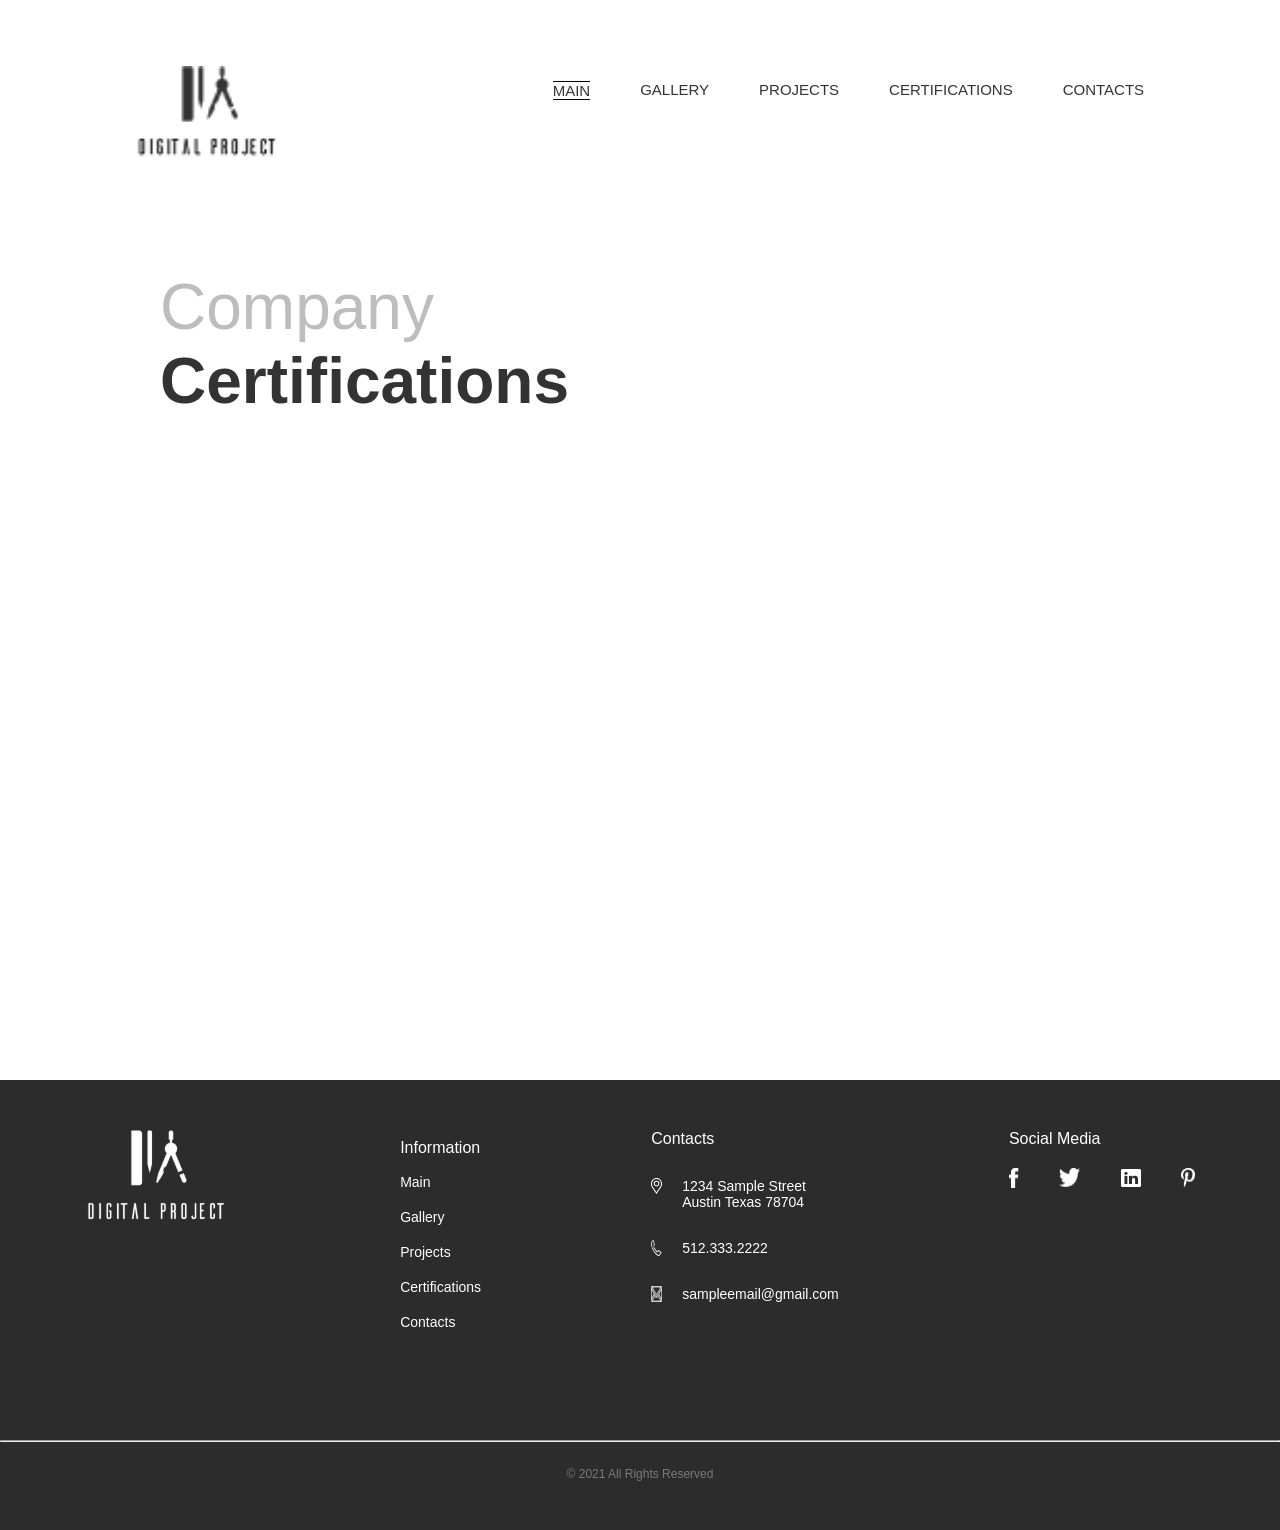
==== certification.html @ 19f5fa3e "Add files via upload" ====
<!DOCTYPE html>
<html lang="en">
<head>
    <meta charset="UTF-8">
    <meta name="viewport" content="width=device-width, initial-scale=1.0">
    <title>Document</title>
    <link rel="stylesheet" href="./certification.css">
</head>
<body>
    
    <!-- nav bar -->

    <div class="nav">
        <div class="logo">
            <img src="./images/archi-logo.png" alt="">
        </div>
        <div class="nav-list">
            <ul>
                <li><a href="./index.html">MAIN</a></li>
                <li><a href="./gallery.html">GALLERY</a></li>
                <li><a href="./project.html">PROJECTS</a></li>
                <li><a href="./certification.html">CERTIFICATIONS</a></li>
                <li><a href="./contact.html">CONTACTS</a></li>
            </ul>
        </div>
    </div>

    <!-- first page -->

    <div class="first-page">
        <div class="title">
            <span>Company</span>
            <p>Certifications</p>
        </div>
    </div>

    <!-- footer -->

    <div class="footer">

        <div class="footerall">
            <div class="logo">
                <img src="./images/footer logo.png" alt="">
            </div>

            <div class="col2">
                <span>Information</span>
                <div class="list-2">
                    <ul>
                        <li>Main</li>
                        <li>Gallery</li>
                        <li>Projects</li>
                        <li>Certifications</li>
                        <li>Contacts</li>
                    </ul>
                </div>
            </div>
            
            <div class="col3">
                <div class="col3-title">
                    <p>Contacts</p>
                </div>
                <div class="col3-location">
                    <img src="./images/location.png" alt="">
                    <p>1234 Sample Street <br> Austin Texas 78704</p>
                </div>
                <div class="col3-call">
                    <img src="./images/call.png" alt="">
                    <p>512.333.2222</p>
                </div>
                <div class="col3-mail">
                    <img src="./images/mail.png" alt="">
                    <p>sampleemail@gmail.com</p>
                </div>
            </div>

            <div class="col4">
                <div class="col4-title">
                    <p>Social Media</p>
                </div>
                <div class="col4-icon">
                    <img src="./images/fb-icon.png" alt="">
                    <img src="./images/twitter-icon.png" alt="">
                    <img src="./images/Linked In-icon.png" alt="">
                    <img src="./images/pininterest-icon.png" alt="">
                </div>
            </div>  
        </div>
        <hr>
        <div class="copy">
            <p>© 2021 All Rights Reserved</p>
        </div>
    </div>
</body>
</html>
---- certification.css ----
*{
    margin: 0px;
    padding: 0px;
}
body{
    font-family: "Roboto", sans-serif;
}

/* nav bar */

.nav{
    height: 20vh;
    align-items: center;
    display: flex;
    justify-content: space-around;
}
.logo img{
    height: 43px;
    width: 70px;
}
.nav-list ul{
    display: flex;
    gap: 50px;
    font-size: 15px;
    list-style: none;
}
.nav-list ul li a{
    text-decoration: none;
    color: #333333;
}
.nav-list ul li:first-child{
    border-top: solid 1px ;
    border-bottom: solid 1px;
}

/* first page */

.first-page{
    height: 100vh;
    display: flex;
    flex-direction: column;
    justify-content: center; 
    align-items: center;
   
}
.title{
    height: 80vh;
    width: 75%; 
}
.title span{
    font-size: 64px;
    color: #BDBDBD;
}
.title p{
    font-size: 64px;
    color: #333333;
    font-weight: bold;
}

/* footer */

.footer{
    height: 50vh;
    width: 100%;
    background-color: #2C2C2C;
}
.footerall{
    height: 40vh;
    display: flex;
    justify-content: space-around;
}
.logo img{
    margin-top: 50px;
    height: 94px;
    width: 145px;
}
.col2{
    margin-top: 50px;
    line-height: 35px;
    color: #FFFFFF;
}
.col2 span{
    font-size: 16px;
}
.list-2 ul{
    list-style: none;
}
.list-2 ul li{
    font-size: 14px;
}
.col3{
    margin-top: 50px;
}
.col3 p{
    font-size: 14px;
    color: #FFFFFF;
}
.col3 img{
    height: 16px;
    width: 11px;
}
.col3-title p{
    font-size: 16px;
}
.col3-location{
    display: flex;
    gap: 20px;
    margin-top: 30px;
}
.col3-call{
    display: flex;
    gap: 20px;
    margin-top: 30px;
}
.col3-mail{
    margin-top: 30px;
    display: flex;
    gap: 20px;
}
.col4{
    margin-top: 50px;
}
.col4-title p{
    font-size: 16px;
    color: #FFFFFF;
}
.col4-icon{
    margin-top: 20px;
    display: flex;
    gap: 40px;
}
.copy{
    margin-top: 25px;
    font-size: 12px;
    color: #C8C8C880;
    text-align: center;
}

/* media ressponse */

@media(max-width: 780px){

    /* nav bar */

.nav{
    height: 50vh;
    align-items: center;
    display: flex;
    flex-direction: column;
    justify-content: center;
}
.nav-list ul{
    margin-top: 10px;
    display: flex;
    flex-direction: column;
    justify-content: center;
    align-items: center;
    gap: 20px;
    font-size: 15px;
    list-style: none;
}

/* first page */

.first-page{
    height: 50vh;
    display: flex;
    flex-direction: column;
    justify-content: center;
    align-items: center;
}
.title{
    text-align: center;
    height: auto;
    margin-top: 20px;
    width: 100%;
}
.title span{
    font-size: 50px;
    color: #BDBDBD;
}
.title p{
    font-size: 50px;
    color: #333333;
    font-weight: bold;
}

/* footer */

.footer{
    display: flex;
    flex-direction: column;
    height: auto;
    width: 100%;
    background-color: #2C2C2C;
    padding-bottom: 20px;
}
.footerall{
    padding-bottom: 20px;
    height: auto;
    display: flex;
    flex-direction: column;
    flex-wrap: wrap;
    align-items: center;
}
.col2{
    line-height: 30px;
    text-align: center;
    color: #FFFFFF;
}
.col3{
    margin-top: 10px;
    text-align: center;
    line-height: 20px;
}
.col4{
    margin-top: 10px;
    text-align: center;
}
.copy{
    margin-top: 25px;
    font-size: 12px;
    color: #C8C8C880;
    text-align: center;
}
}
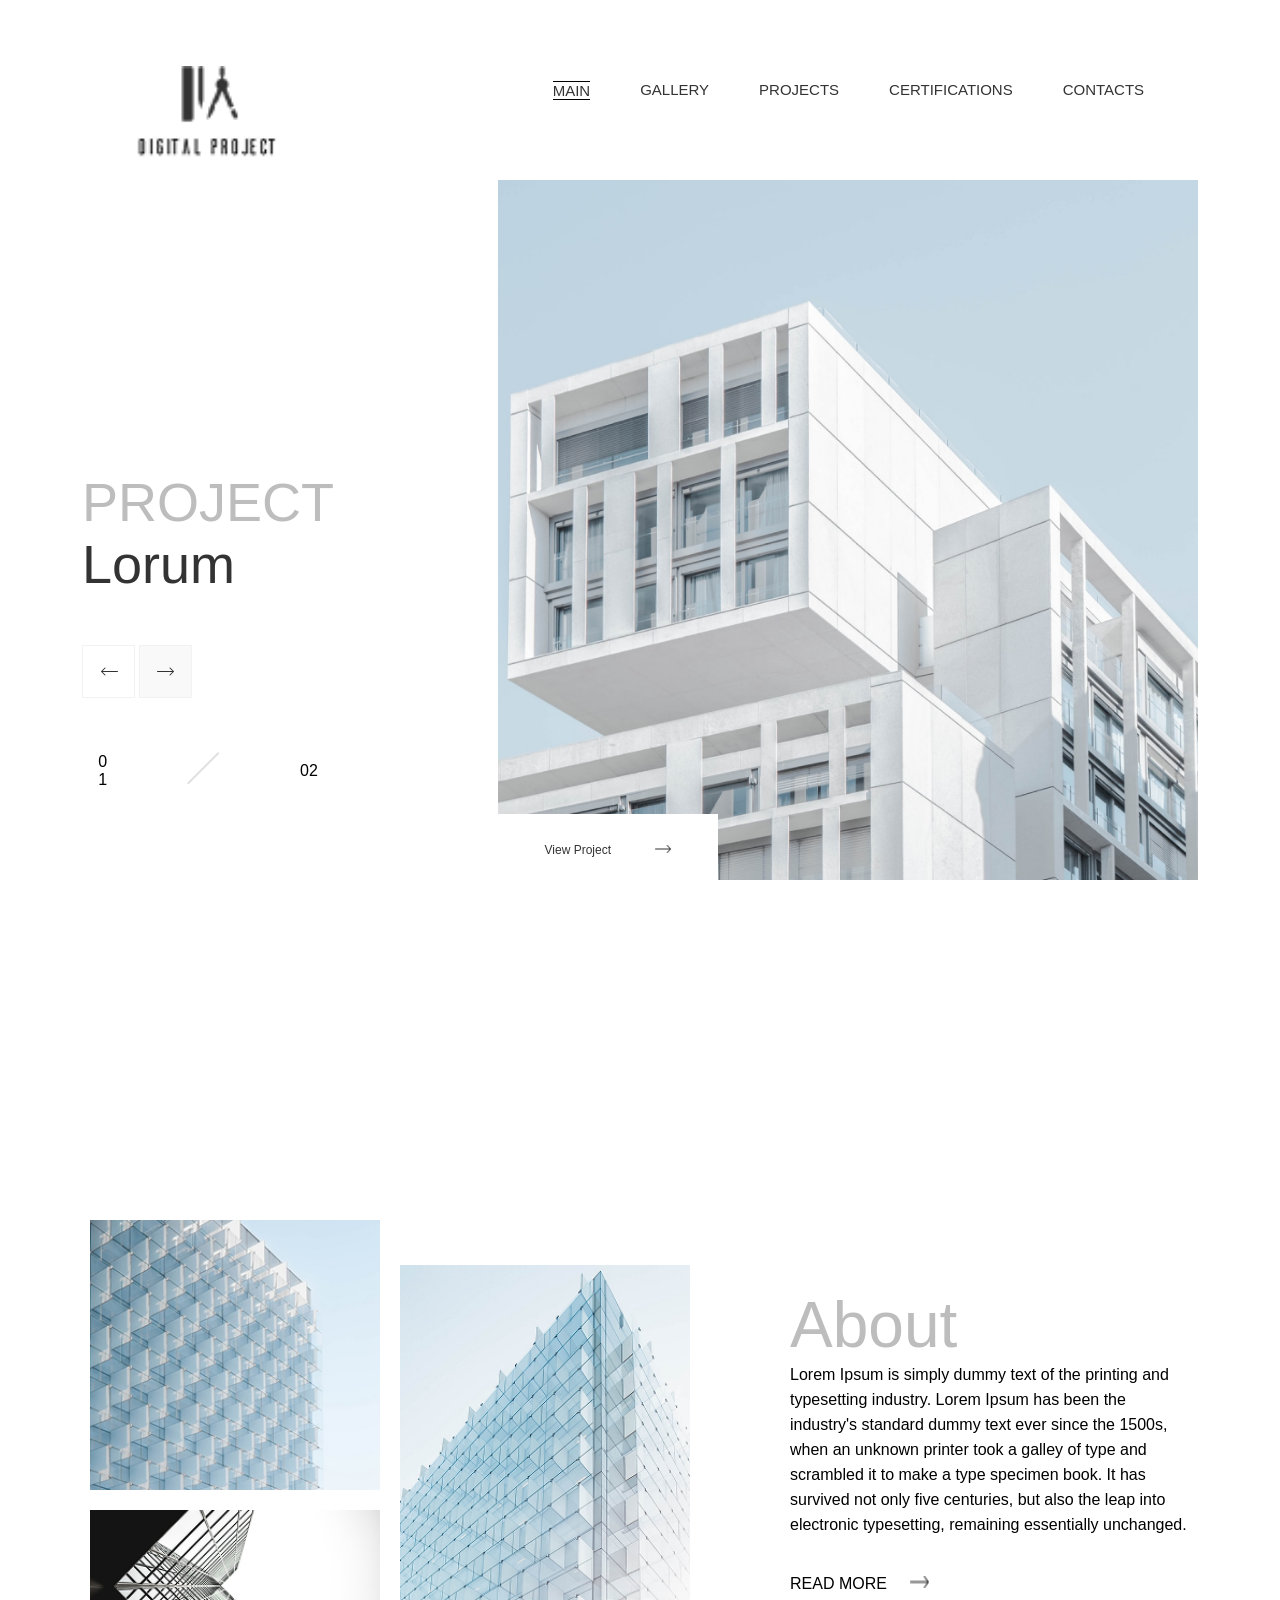
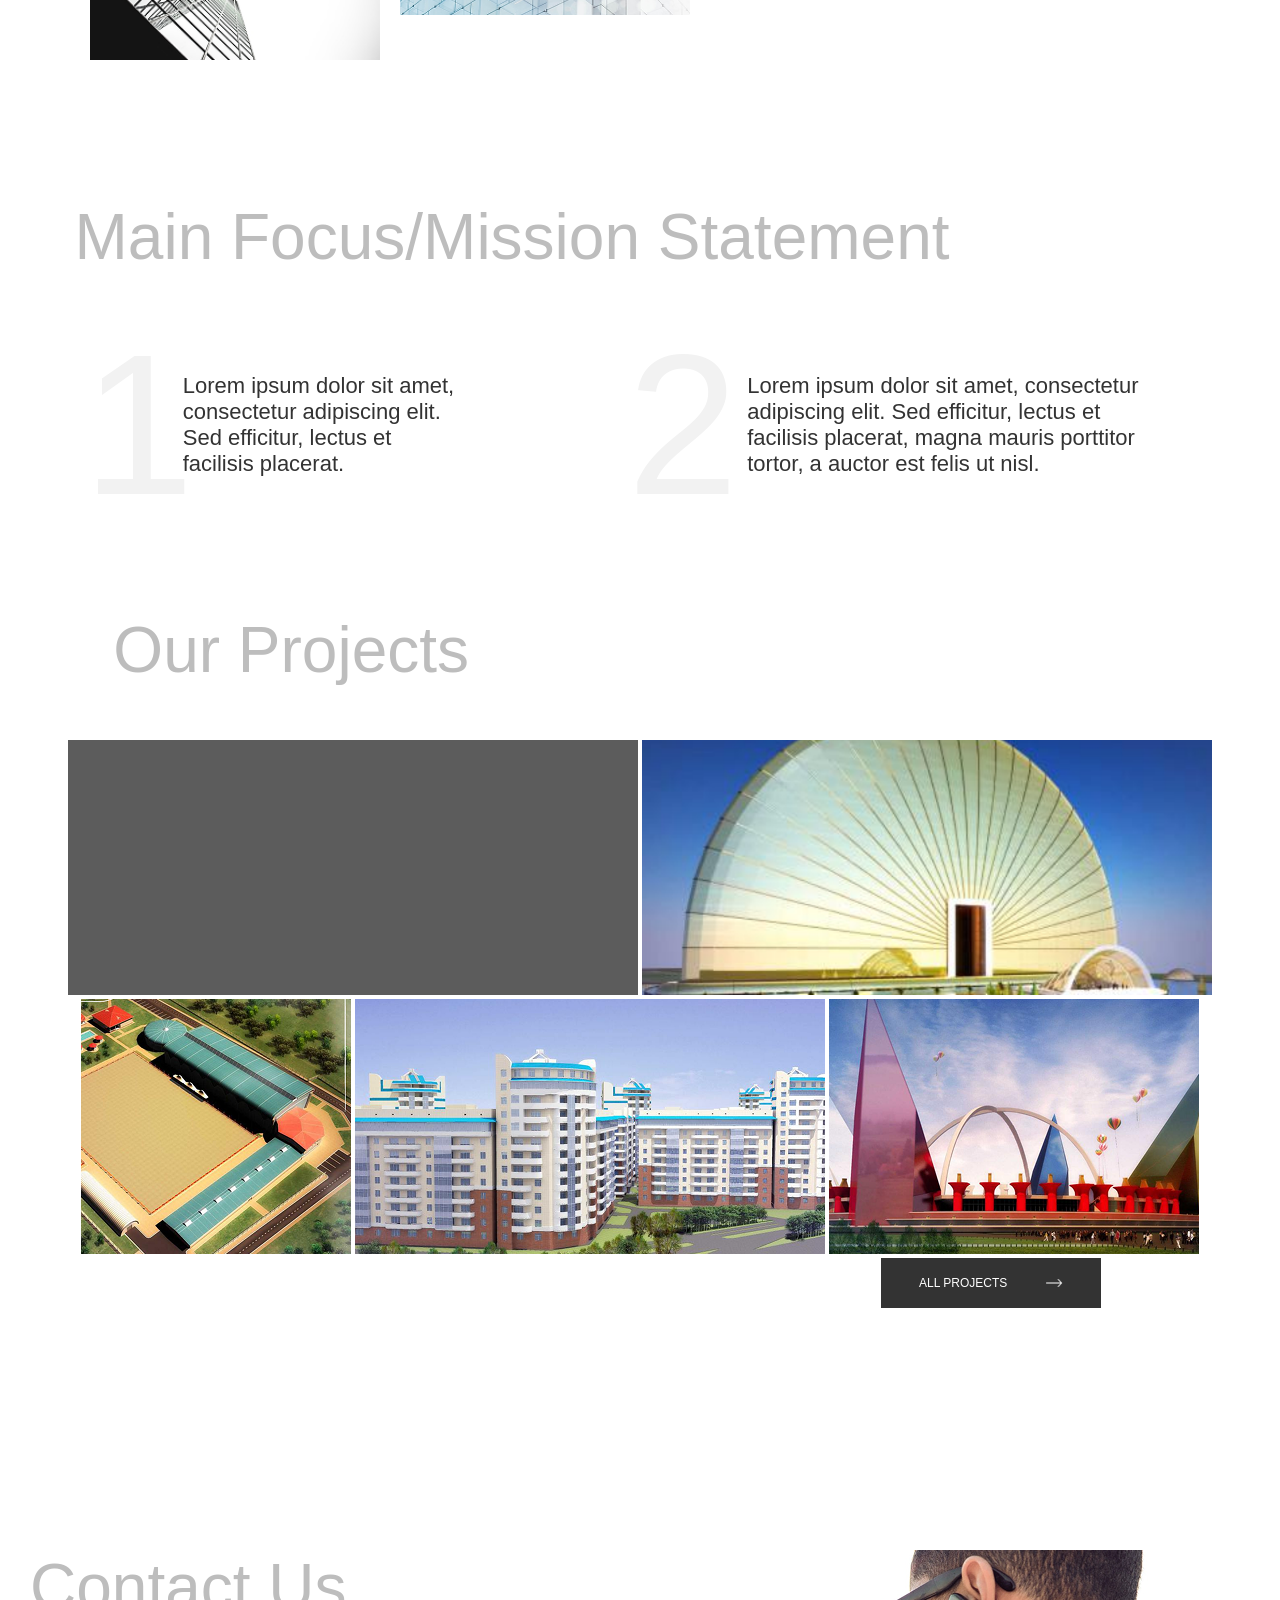
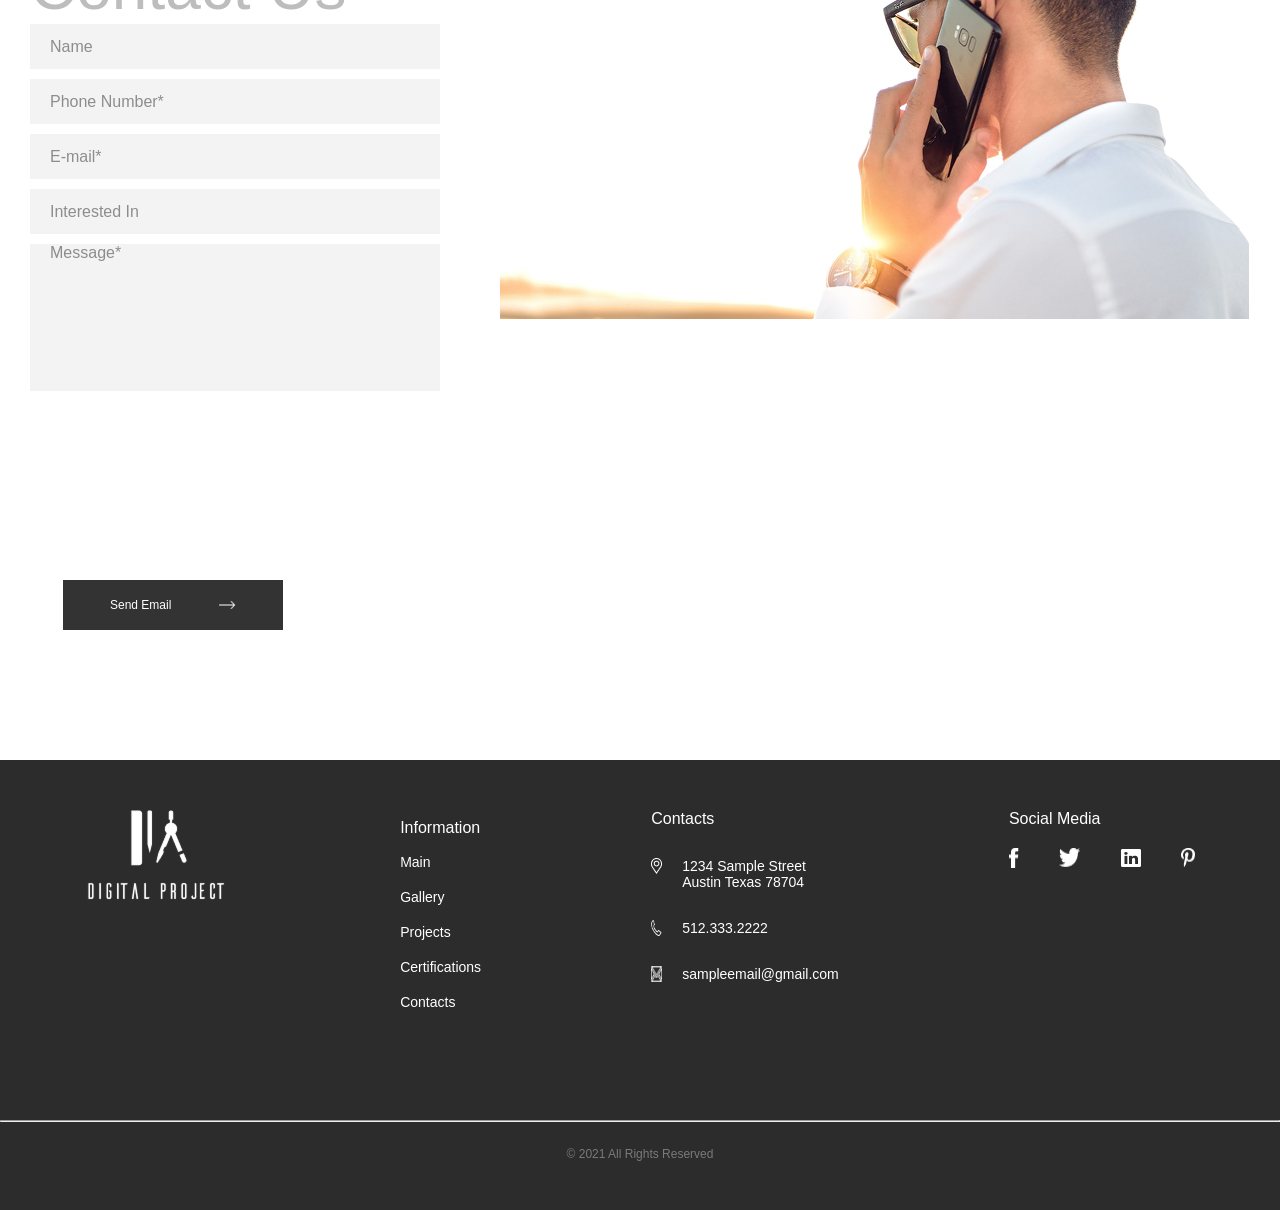
==== commit bb3d64ae: "Update certification.html" ====
--- a/certification.html
+++ b/certification.html
@@ -4,10 +4,11 @@
     <meta charset="UTF-8">
     <meta name="viewport" content="width=device-width, initial-scale=1.0">
     <title>Document</title>
-    <link rel="stylesheet" href="./certification.css">
+    <link rel="stylesheet" href="./style.css">
+    <link rel="preconnect" href="https://fonts.gstatic.com" crossorigin>
+
 </head>
 <body>
-    
     <!-- nav bar -->
 
     <div class="nav">
@@ -28,9 +29,128 @@
     <!-- first page -->
 
     <div class="first-page">
-        <div class="title">
-            <span>Company</span>
-            <p>Certifications</p>
+        <div class="f-left">
+            <div class="f-title">
+                <span>PROJECT</span>
+                <p>Lorum</p>
+            </div>
+            <div class="arrow-img">
+                <img src="./images/left-arrow.png" alt="">
+                <img src="./images/right-arrow.png" alt="">
+            </div>
+            <div class="f-num">
+                <div class="num-1">
+                    <p>0</p>
+                    <p>1</p>
+                </div>
+                <div class="num-img">
+                    <img src="./images/first-line.png" alt="">
+                </div>
+                <div class="num-3">
+                    <p>02</p>
+                </div>
+            </div>
+        </div>
+        <div class="f-right">
+            <img src="./images/f-building.png" alt="">
+            <div class="fr-button">
+                <p>View Project</p><img src="./images/rightarrow.png" alt="">
+            </div>
+        </div>
+
+    </div>
+
+    <!-- second page -->
+
+    <div class="second-page">
+        <div class="seleft-img">
+            <div class="se-left1">
+                <img src="./images/se img-01.png" alt="">
+                <img src="./images/se img-02.png" alt="">
+            </div>
+            <div class="se-left2">
+                <img src="./images/se img-03.png" alt="">
+            </div>
+        </div>
+        
+        <div class="seright-content">
+            <span>About</span>
+            <p>Lorem Ipsum is simply dummy text of the printing and typesetting industry. Lorem Ipsum has been the industry's standard dummy text ever since the 1500s, when an unknown printer took a galley of type and scrambled it to make a type specimen book. It has survived not only five centuries, but also the leap into electronic typesetting, remaining essentially unchanged.</p>
+            <div class="se-read">
+                <p>READ MORE </p><img src="./images/rightarrow.png" alt="">
+            </div>
+        </div>
+    </div>
+
+    <!-- third page -->
+
+    <div class="third-page">
+        <div class="th-title">
+            <p>Main Focus/Mission Statement</p>
+        </div>
+        <div class="th-content">
+            <div class="th-left">
+                <span>1</span>
+                <p>Lorem ipsum dolor sit amet, consectetur adipiscing elit. Sed efficitur, lectus et facilisis placerat.</p>
+            </div>
+            <div class="th-right">
+                <span>2</span>
+                <p>Lorem ipsum dolor sit amet, consectetur adipiscing elit. Sed efficitur, lectus et facilisis placerat, magna mauris porttitor tortor, a auctor est felis ut nisl.</p>
+            </div>
+        </div>
+    </div>
+
+    <!-- fourth page -->
+     <div class="fourth-page">
+        <div class="four-title">
+            <p>Our Projects</p>
+        </div>
+        <div class="four-img">
+            <div class="four-img1">
+                <img src="./images/four img-01.png" alt="">
+                <img src="./images/four img-02.png" alt="">
+            </div>
+            
+            <div class="four-img2">
+                <img src="./images/four img-03.png" alt="">
+                <img src="./images/four img-04.png" alt="">
+                <img src="./images/four img-05.png" alt="">
+            </div>
+        </div>
+        <div class="four-b">
+            <div class="four-button">
+                <p>ALL PROJECTS</p><img src="./images/ri-arrow-white.png" alt="">
+            </div>
+        </div>
+     </div>
+
+    <!-- fifth page -->
+
+    <div class="fifth-page">
+        <div class="fi-page">
+            <div class="fi-left">
+                <div class="fi-title">
+                    <span>Contact Us</span>
+                </div>
+                <div class="fi-list">
+                    <ul>
+                        <li>Name</li>
+                        <li>Phone Number*</li>
+                        <li>E-mail*</li>
+                        <li>Interested In</li>
+                        <li>Message*</li>
+                    </ul>
+                </div>
+            </div>
+            <div class="fi-right">
+                <img src="./images/five img.png" alt="">
+            </div>
+            
+        </div>
+        <div class="five-b">
+            <div class="five-button">
+                <p>Send Email</p><img src="./images/ri-arrow-white.png" alt="">
+            </div>
         </div>
     </div>
 
@@ -92,4 +212,4 @@
         </div>
     </div>
 </body>
-</html>+</html>
--- a/style.css
+++ b/style.css
@@ -0,0 +1,816 @@
+*{
+    margin: 0px;
+    padding: 0px;
+}
+
+body{
+    font-family: "Roboto", sans-serif;
+}
+/* nav bar */
+
+.nav{
+    height: 20vh;
+    display: flex;
+    flex-wrap: wrap;
+    justify-content: space-around;
+    align-items: center;
+}
+.logo img{
+    height: 43px;
+    width: 70px;
+}
+.nav-list ul{
+    display: flex;
+    list-style: none;
+    gap: 50px;
+    font-size: 15px; 
+}
+.nav-list ul li a{
+    text-decoration: none;
+    color: #333333;
+}
+.nav-list ul li:first-child{
+    border-top: solid 1px ;
+    border-bottom: solid 1px;
+}
+
+/* first page */
+
+.first-page{
+    height: 100vh;
+    display: flex;
+    flex-wrap: wrap;
+    justify-content: space-around;
+}
+.f-left{
+    display: flex;
+    flex-wrap: wrap;
+    flex-direction: column;
+    justify-content: center;
+    gap: 50px;
+}
+.f-title span{
+    font-size: 54px;
+    color: #BDBDBD;
+}
+.f-title p{
+    font-size: 54px;
+    color: #333333;
+}
+.f-num{
+    display: flex;
+    justify-content: center;
+    gap: 80px;
+    align-items: center;
+}
+.f-right img{
+    height: 700px;
+    width: 700px;
+    
+}
+.fr-button{
+    position: relative;
+    bottom: 70px;
+    height: 70px;
+    width: 220px;
+    background-color:#FFFFFF;
+    display: flex;
+    justify-content: center;
+    align-items: center;
+}
+.fr-button p{
+    height: 12px;
+    width: 110px;
+    font-size: 12px;
+    color: #333333;
+}
+.fr-button img{
+    height: 8px;
+    width: 17px;
+}
+
+/* second page */
+
+.second-page{
+    height: 80vh;
+    width: 100%;
+    display: flex;
+    justify-content: center;
+    gap: 100px;
+    align-items: center;
+}
+.seleft-img{
+    display: flex;
+    gap: 20px;
+}
+.se-left1 {
+    display: flex;
+    flex-direction: column;
+    justify-content: center;
+    gap: 20px;
+}
+.se-left1 img:first-child{
+    height: 270px;
+    width: 290px;
+}
+.se-left1 img:nth-child(2){
+    height: 150px;
+    width: 290px;
+}
+.se-left2{
+    display: flex;
+    align-items: center;
+}
+.se-left2 img{
+    height: 350px;
+    width: 290px;
+}
+.seright-content span{
+    font-size: 64px;
+    color: #BDBDBD;
+    height: 64px;
+    width: 160px;
+}
+.seright-content p{
+    font-size: 16px;
+    color: #000000;
+    line-height: 25px;
+    height: 200px;
+    width: 400px;
+}
+.se-read{
+    display: flex;
+    align-items: center;
+    height: 30px;
+    width: 220px;
+}
+.se-read p{
+    height: 12px;
+    width: 120px;
+}
+.se-read img{
+    margin-top: 10px;
+    height: 12px;
+    width: 20px;
+}
+
+/* third page */
+
+.third-page{
+    height: 40vh;
+}
+.th-title{
+    height: 15vh;
+}
+.th-title p{
+    display: flex;
+    justify-content: space-around;
+    flex-wrap: wrap;
+    align-items: center;
+    height: 64px;
+    width: 80%;
+    font-size: 64px;
+    color: #BDBDBD;
+}
+.th-content{
+    height: 20vh;
+    display: flex;
+    justify-content: space-around;
+    align-items: center;
+}
+.th-left{
+    display: flex;
+    align-items: center;
+}
+.th-left span{
+    display: flex;
+    align-items: center;
+    height: 140px;
+    width: 100px;
+    font-size: 200px;
+    color: #F2F2F2;
+}
+.th-left p{
+    display: flex;
+    align-items: center;
+    height: 144px;
+    width: 279px;
+    font-size: 22px;
+    color: #333333;
+}
+.th-right{
+    display: flex;
+    align-items: center;
+    gap: 20px;
+    width: 570px;
+}
+.th-right span{
+    display: flex;
+    align-items: center;
+    height: 140px;
+    width: 100px;
+    font-size: 200px;
+    color: #F2F2F2;
+}
+.th-right p{
+    display: flex;
+    align-items: center;
+    height: 144px;
+    width: 420px;
+    color: #333333;
+    font-size: 22px;
+}
+
+/* fourth page */
+
+.fourth-page{
+    height: 110vh;
+    width: 100%;
+}
+.four-title{
+    width: 35%;
+}
+.four-title p{
+    display: flex;
+    justify-content: space-around;
+    align-items: center;
+    width: 130%;
+    height: 20vh;
+    color: #BDBDBD;
+    font-size: 64px;
+}
+.four-img{
+    display: flex;
+    flex-direction: column;
+    flex-wrap: wrap;
+    justify-content:space-around;
+    align-items: center;
+}
+.four-b{
+    display: flex;
+    justify-content: flex-end;
+    width: 86%;
+}
+.four-button{
+    display: flex;
+    justify-content: space-evenly;
+    align-items: center;
+    height: 50px;
+    width: 220px;
+    background-color: #333333;
+}
+.four-button p{
+    color: #FFFFFF;
+    font-size: 12px;
+}
+.four-button img{
+    height: 8px;
+    width: 17px;
+}
+
+/* fifth page */
+
+
+.fi-page{
+    height: 70vh;
+    display: flex;
+    flex-wrap: wrap;
+    justify-content: space-around;
+}
+.fi-title span{
+    color: #BDBDBD;
+    font-size: 64px;
+}
+.fi-list ul{
+    list-style: none;
+    display: flex;
+    flex-direction: column;
+    gap: 10px;
+    align-items: center;
+}
+.fi-list ul li{
+    display: flex;
+    justify-content: space-between;
+    align-items: center;
+    padding-left: 20px;
+    height: 45px;
+    width: 390px;
+    background-color: #F3F3F3;
+    color: #8D8D8D;
+}
+.fi-list ul :last-child{
+    display: flex;
+    align-items: flex-start;
+    height: 147px;
+}
+.fi-right{
+    height: 370px;
+    width: 750px;
+}
+.five-b{
+    height: 20vh;
+    display: flex;
+    justify-content: space-around;
+    width: 27%;
+}
+.five-button{
+    display: flex;
+    justify-content: space-evenly;
+    align-items: center;
+    height: 50px;
+    width: 220px;
+    background-color: #333333;
+}
+.five-button p{
+    color: #FFFFFF;
+    font-size: 12px;
+}
+.five-button img{
+    height: 8px;
+    width: 17px;
+}
+
+/* footer */
+
+.footer{
+    height: 50vh;
+    width: 100%;
+    background-color: #2C2C2C;
+}
+.footerall{
+    height: 40vh;
+    display: flex;
+    justify-content: space-around;
+}
+.logo img{
+    margin-top: 50px;
+    height: 94px;
+    width: 145px;
+}
+.col2{
+    margin-top: 50px;
+    line-height: 35px;
+    color: #FFFFFF;
+}
+.col2 span{
+    font-size: 16px;
+}
+.list-2 ul{
+    list-style: none;
+}
+.list-2 ul li{
+    font-size: 14px;
+}
+.col3{
+    margin-top: 50px;
+}
+.col3 p{
+    font-size: 14px;
+    color: #FFFFFF;
+}
+.col3 img{
+    height: 16px;
+    width: 11px;
+}
+.col3-title p{
+    font-size: 16px;
+}
+.col3-location{
+    display: flex;
+    gap: 20px;
+    margin-top: 30px;
+}
+.col3-call{
+    display: flex;
+    gap: 20px;
+    margin-top: 30px;
+}
+.col3-mail{
+    margin-top: 30px;
+    display: flex;
+    gap: 20px;
+}
+.col4{
+    margin-top: 50px;
+}
+.col4-title p{
+    font-size: 16px;
+    color: #FFFFFF;
+}
+.col4-icon{
+    margin-top: 20px;
+    display: flex;
+    gap: 40px;
+}
+.copy{
+    margin-top: 25px;
+    font-size: 12px;
+    color: #C8C8C880;
+    text-align: center;
+}
+
+@media(min-width:300px) and (max-width:768px){
+
+    /* nav bar */
+
+.nav{
+    height:45vh ;
+    display: flex;
+    flex-wrap: wrap;
+    flex-direction: column;
+    justify-content: space-around;
+    align-items: center;
+    width: 100%;
+}
+.logo img{
+    display: flex;
+    justify-content: center;
+    height: 40px;
+    width: 70px;
+}
+.nav-list ul{
+    display: flex;
+    flex-wrap: wrap;
+    flex-direction: column;
+    justify-content: center;
+    align-items: center;
+    list-style: none;
+    gap: 20px;
+    font-size: 15px;   
+}
+
+/* first page */
+
+.first-page{
+    margin-top: 20px;
+    height: auto;
+    width: 100%;
+    display: flex;
+    flex-wrap: wrap;
+    flex-direction: column;
+    justify-content: space-around;
+}
+.f-left{
+    display: flex;
+    flex-direction: column;
+    justify-content: center;
+    align-items: center;
+    gap: 25px;
+}
+.f-title span{
+    font-size: 30px;
+    color: #BDBDBD;
+}
+.f-title p{
+    font-size: 25px;
+    color: #333333;
+}
+.f-num{
+    display: flex;
+    justify-content: center;
+    align-items: center;
+    height: 10vh;
+}
+.f-right img{
+    height: 600px;
+    width: 100%;
+}
+.fr-button{
+   height: 70px;
+   width: 150px;
+   background-color:#FFFFFF;
+   display: flex;
+   justify-content: center;
+   align-items: center;
+}
+.fr-button p{
+    height: 12px;
+    width: 110px;
+    font-size: 12px;
+    color: #333333;
+}
+.fr-button img{
+    height: 8px;
+    width: 17px;
+}
+
+/* second page */
+
+.second-page{
+    height: auto;
+    width: 100%;
+    display: flex;
+    flex-direction: column;
+    flex-wrap: wrap;
+    justify-content: center;
+    align-items: center;
+    gap: 30px;
+}
+.seleft-img{
+    display: flex;
+    justify-content: center;
+    align-items: center;
+    flex-direction: column;
+    gap: 20px;
+    width: 100%;
+}
+.se-left1 {
+    display: flex;
+    flex-direction: column;
+    justify-content: center;
+    gap: 20px;
+}
+.se-left2 img{
+    display: flex;
+    align-items: center;
+    
+}
+.seright-content{
+    display: flex;
+    flex-direction: column;
+    flex-wrap: wrap;
+    justify-content: center;
+    align-items: center;
+    width: 100%;
+}
+.seright-content span{
+    font-size: 64px;
+    color: #BDBDBD;
+}
+.seright-content p{
+    margin-top: 10px;
+    font-size: 16px;
+    color: #000000;
+    line-height: 20px;
+    width: 100%;
+}
+.se-read{
+    display: flex;
+    align-items: center;
+    height: 10px;
+    width: 150px;
+}
+.se-read p{
+    width: 120px;
+}
+.se-read img{
+    display: flex;
+    align-items: center;
+    height: 8px;
+    width: 17px;
+}
+
+/* third page */
+
+.third-page{
+    margin-top: 30px;
+    height:auto;
+    display: flex;
+    flex-direction: column;
+    justify-content: center;
+    align-items: center;
+}
+.th-title{
+    height: auto;
+}
+.th-title p{
+    display: flex;
+    justify-content: space-around;
+    align-items: center;
+    width: 100%;
+    font-size: 25px;
+    color: #BDBDBD;
+    
+}
+.th-content{
+    margin-top: 20px;
+    height: auto;
+    display: flex;
+    flex-direction: column;
+    justify-content: center;
+    gap: 20px;
+}
+.th-left{
+    display: flex;
+    align-items: center;
+}
+.th-left span{
+    display: flex;
+    align-items: center;
+    height: 140px;
+    width: 100px;
+    font-size: 200px;
+    color: #F2F2F2;
+}
+.th-left p{
+    display: flex;
+    align-items: center;
+    height: 90px;
+    width: 100%;
+    font-size: 20px;
+    color: #333333;
+}
+.th-right{
+    display: flex;
+    align-items: center;
+    gap: 20px;
+    width: 100%;
+}
+.th-right {
+    height: 200px;
+}
+.th-right span{
+    font-size: 200px;
+    color: #F2F2F2;
+}
+.th-right p{
+    height: 200px;
+    width: 100%;
+    color: #333333;
+    font-size: 20px;
+}
+
+/* fourth page */
+
+.fourth-page{
+    height: auto;
+    width: 100%;
+}
+.four-title{
+    width: 100%;
+}
+.four-title p{
+    display: flex;
+    justify-content: center;
+    align-items: center;
+    width: 100%;
+    color: #BDBDBD;
+    font-size: 55px;
+}
+.four-img1{
+    display: flex;
+    flex-direction: column;
+    justify-content: center;
+    align-items: center;
+    gap: 10px;
+}
+.four-img1 img{
+    width: 90%;
+}
+.four-img2 {
+    margin-top: 10px;
+    display: flex;
+    flex-direction: column;
+    justify-content: center;
+    align-items: center;
+    gap: 10px;
+}
+.four-img2 img{
+    width: 90%;
+}
+.four-b{
+    margin-top: 10px;
+    display: flex;
+    justify-content: center;
+    width: 100%;
+}
+
+/* fifth page */
+
+.fi-page{
+    margin-top: 20px;
+    height: auto;
+    width: 100%;
+    display: flex;
+    flex-wrap: wrap;
+    justify-content: space-around;
+}
+.fi-title span{
+    color: #BDBDBD;
+    font-size: 64px;
+}
+.fi-list ul{
+    list-style: none;
+    display: flex;
+    flex-wrap: wrap;
+    flex-direction: column;
+    gap: 10px;
+    align-items: center;
+}
+.fi-list ul li{
+    display: flex;
+    justify-content: space-between;
+    align-items: center;
+    padding-left: 20px;
+    height: 45px;
+    width: 90%;
+    background-color: #F3F3F3;
+    color: #8D8D8D;
+}
+.fi-list ul :last-child{
+    display: flex;
+    align-items: flex-start;
+    height: 147px;
+}
+.fi-right img{
+    margin-top: 10px;
+    height: 300px;
+    width: 100%;
+}
+.five-b{
+    height: 10vh;
+    display: flex;
+    justify-content: center;
+    width: 100%;
+}
+.five-button{
+    display: flex;
+    justify-content: space-evenly;
+    align-items: center;
+    height: 50px;
+    width: 150px;
+    background-color: #333333;
+}
+.five-button p{
+    color: #FFFFFF;
+    font-size: 12px;
+}
+.five-button img{
+    height: 8px;
+    width: 17px;
+}
+
+/* footer */
+
+.footer{
+    height: auto;
+    padding-bottom: 20px;
+    width: 100%;
+    background-color: #2C2C2C;
+}
+.footerall{
+    height: auto;
+    padding-bottom: 20px;
+    display: flex;
+    flex-direction: column;
+    align-items: center;
+    justify-content: center;
+}
+.col2{
+    text-align: center;
+    line-height: 35px;
+    color: #FFFFFF;
+}
+.col3{
+    display: flex;
+    flex-direction: column;
+    justify-content: center;
+    align-items: center;
+}
+.col3 p{
+    font-size: 14px;
+    color: #FFFFFF;
+}
+.col3 img{
+    height: 16px;
+    width: 11px;
+}
+.col3-title p{
+    font-size: 16px;
+}
+.col3-location{
+    display: flex;
+    gap: 20px;
+}
+.col3-call{
+    display: flex;
+    gap: 20px;
+}
+.col3-mail{
+    margin-top: 30px;
+    display: flex;
+    gap: 20px;
+}
+.col4{
+    margin-top: 50px;
+}
+.col4-title p{
+    font-size: 16px;
+    color: #FFFFFF;
+}
+.col4 p{
+    text-align: center;
+}
+
+.col4-icon{
+    margin-top: 20px;
+    display: flex;
+    gap: 40px;
+}
+.copy{
+    margin-top: 25px;
+    font-size: 12px;
+    color: #C8C8C880;
+}
+
+}
